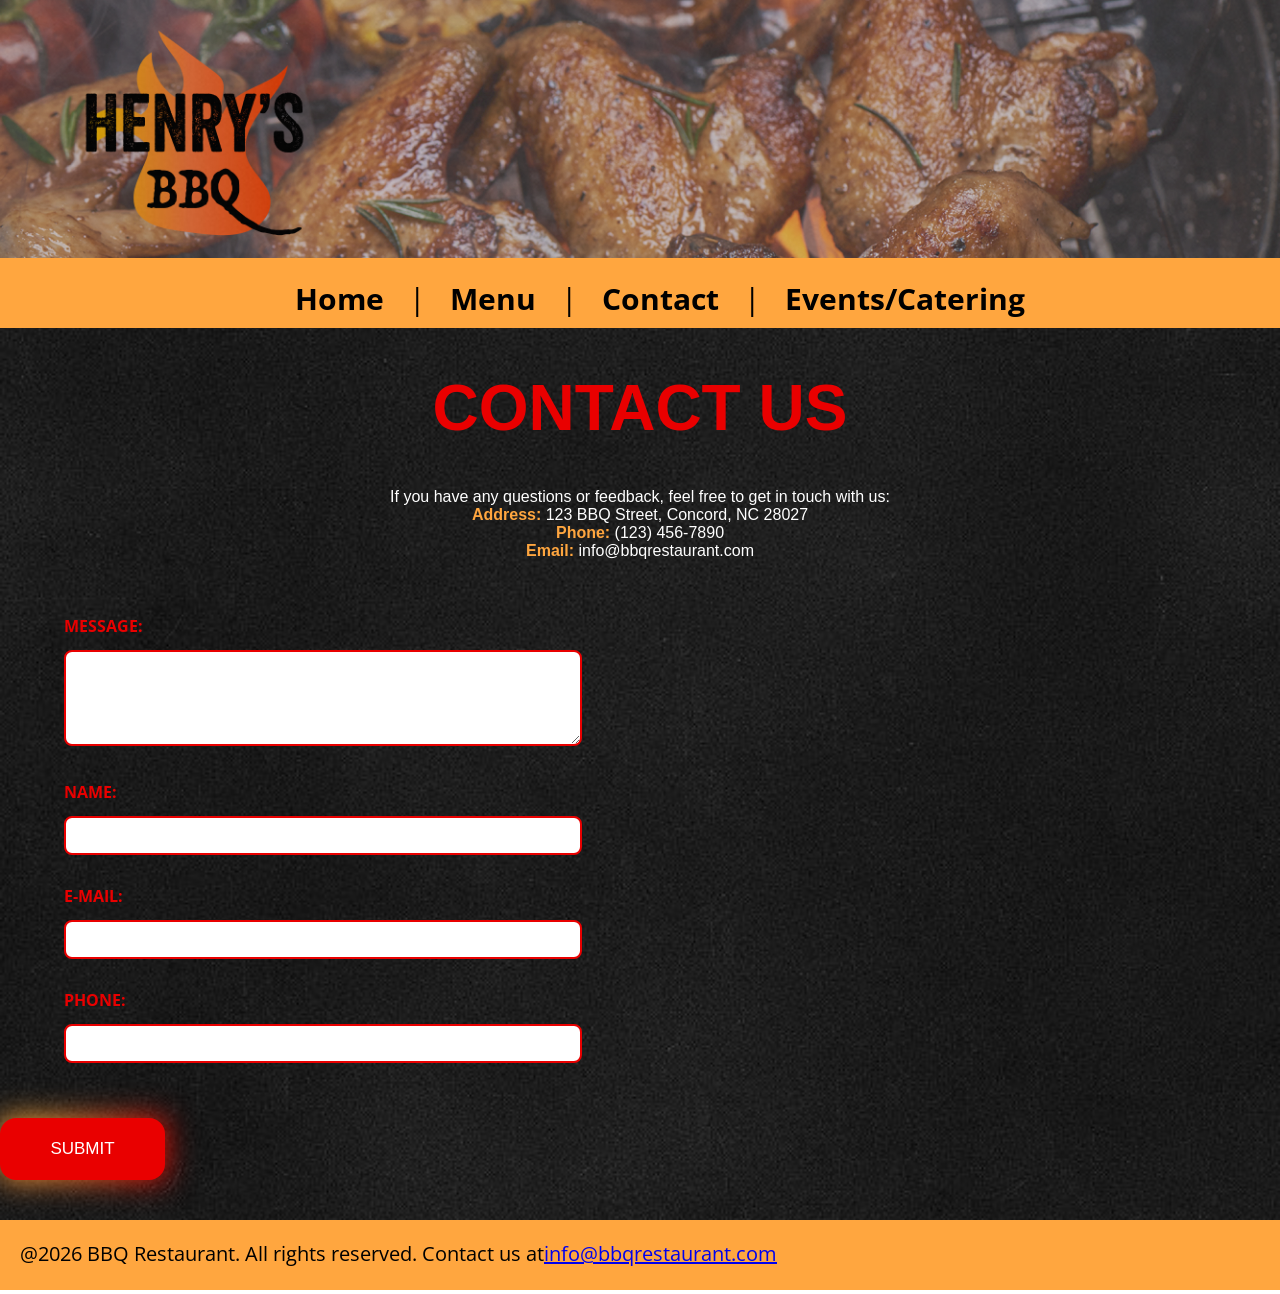
==== contact.html @ 7db2cdcd "Update contact.html" ====
<!DOCTYPE html>
<html lang="en">
  <head>
    <meta charset="utf-8">
    <title>Henry's BBQ</title>
	<link rel="stylesheet" href="style.css">
	<link rel="preconnect" href="https://fonts.googleapis.com">
<link rel="preconnect" href="https://fonts.gstatic.com" crossorigin>
<link href="https://fonts.googleapis.com/css2?family=Open+Sans:ital,wght@0,300..800;1,300..800&display=swap" rel="stylesheet">
  </head>
	<body>
<header>
<img src="logo-banner.png" class="logo-banner">
</header>

<nav> <a href="index.html">Home</a>   |   <a href="menu.html">Menu</a>   |   <a href="contact.html">Contact</a>   |   <a href="events-catering.html">Events/Catering</a> </nav> 

<h1>CONTACT US</h1>
<p style="color: white;">If you have any questions or feedback, feel free to get in touch with us:
<br>
<b style="color: #ffa63f;">Address:</b> 123 BBQ Street, Concord, NC 28027
<br>
<b style="color: #ffa63f;">Phone:</b> (123) 456-7890
<br>
<b style="color: #ffa63f;">Email:</b> info@bbqrestaurant.com
</p>
<form class="contact-container">
	<div class="text-box">
		<label for="message" style="color: #e90000">MESSAGE:</label>
		<textarea id="message" rows="4"></textarea>

		<label for="name" style="color: #e90000">NAME:</label>
		<input type="text" id="name">

		<label for="email" style="color: #e90000">E-MAIL:</label>
		<input type="email" id="email">

		<label for="phone" style="color: #e90000">PHONE:</label>
		<input type="tel" id="phone">
	</div>
</form>
	<button>SUBMIT</button>
<footer>
	@2026 BBQ Restaurant. All rights reserved. Contact us at <a href="mailto:info@bbqrestaurant.com">info@bbqrestaurant.com</a>
</footer>
</body>
</html>
---- style.css ----
body {
    background-image: url("chalkboard.png");
    background-size: cover;
    background-repeat: no-repeat;
    margin: 0;
    font-family: "Open Sans", Arial, Helvetica;
}

.logo-banner {
	opacity: 80%;
    width: 100%;
    height: auto;
    display: block;
    margin: auto;
}

footer {
	background-color: #ffa63f;
	width: 100%;
	height: 30px;
	padding: 20px;
	font-size: 20px;
	text-align: center;
    margin-top: 40px;
	display: flex;
	font-family: "Open Sans", Arial, Helvetica;
}

nav {
    width: 100%;
	height: 30px;
	font-size: 30px;
    background-color: #ffa63f;
    display: flex;
    justify-content: center;
    text-align: center;
    gap: 25px;
    padding: 20px;
	font-family: "Open Sans", Arial, Helvetica;
}

nav a {
    color: black;
    text-decoration: none;
    font-weight: bold;
    transition: color 0.2s ease;
}

nav a:hover {
    color: #e90000;
}

h1 {
	font-family: Veneer, Helvetica, Arial, sans-serif;
	color: #e90000;
	text-align: center;
	font-size: 4rem;

}

p {
	font-family: arial, helvetica, sans-serif;
	text-align: center;

}

.menu-container {
    display: flex;
    flex-direction: column;
    align-items: center;
    gap: 40px;
	background-color: #ffe5aa;
}

.text-box input {
    width: 100%;
    padding: 10px;
    margin: 8px 0 15px;
    border: 2px solid #e90000;
    border-radius: 8px;
    box-sizing: border-box;
}

.fire-list {
    list-style: none;
    padding-left: 0;
}

.fire-list li::before {
    content: "🔥";
    margin-right: 10px;
}

.slideshow-container {
    flex: 1;
    max-width: 600px;
    height: 400px;
	width: 100%;
    position: relative;
}

.slide{
    position:absolute;
    top:0;
    left:0;
    width:100%;
    height:100%;
    object-fit:cover;
    display:none;
    border-radius:15px;
    box-shadow:0 10px 25px rgba(0,0,0,.3);
}

.text-box label {
    display: block;
    margin-top: 15px;
    margin-bottom: 5px;
    font-weight: bold;
}

.text-box{
    width:45%;
}

.contact-container{
    display:flex;
    justify-content:space-between;
    align-items:flex-start;
    width:90%;
    margin:40px auto;
    gap:40px;
}

.text-box textarea {
    width: 100%;
    padding: 10px;
    margin: 8px 0 15px;
    border: 2px solid #e90000;
    border-radius: 8px;
    font-size: 16px;
    resize: vertical;
    box-sizing: border-box;
}

.absolute-center {
    display: flex;
    justify-content: center;
    align-items: center;
    text-align: center;
}

button {
	width: 165px;
	height: 62px;
	cursor: pointer;
	color: white;
	font-size: 17px;
	border-radius: 1rem;
	border: none;
	position: relative;
	background: #e90000;
	transition: 0.1s;
}

button::after {
	content: '';
	width: 100%;
	height: 100%;
	background-image: radial-gradient( circle farthest-corner at 10% 20%, #ffa63f 17.8%, #e90000 100.2% );
	filter: blur(15px);
	z-index: -1;
	position: absolute;
	left: 0;
	top: 0;
}

button:active {
	transform: scale(0.9) rotate(3deg);
	background: radial-gradient( circle farthest-corner at 10% 20%, #ffa63f 17.8%, #e90000 100.2% );
	transition: 0.5s;
}

table {
    border-collapse: collapse;
}

th,
td {
    border: 1px solid #444;
    padding: 15px;
}

.text-container {
    flex: 1;
    min-width: 300px;
    max-width: 500px;
    color: white;
}

.text-container p {
    text-align: left;
    line-height: 1.7;
    color: white;
}

.hero {
    display: flex;
    justify-content: center;
    align-items: flex-start;
    gap: 50px;
    width: 90%;
    max-width: 1200px;
    margin: 40px auto;
    flex-wrap: wrap;
}

.catering-banner {
    display: block;
    width: 90%;
    max-width: 1000px;
    margin: 50px auto;
    border-radius: 15px;
}

.features {
    display: flex;
    justify-content: center;
    gap: 40px;
    flex-wrap: wrap;
    color: #e90000;
    font-weight: bold;
    margin: 40px auto;
    width: 90%;
}
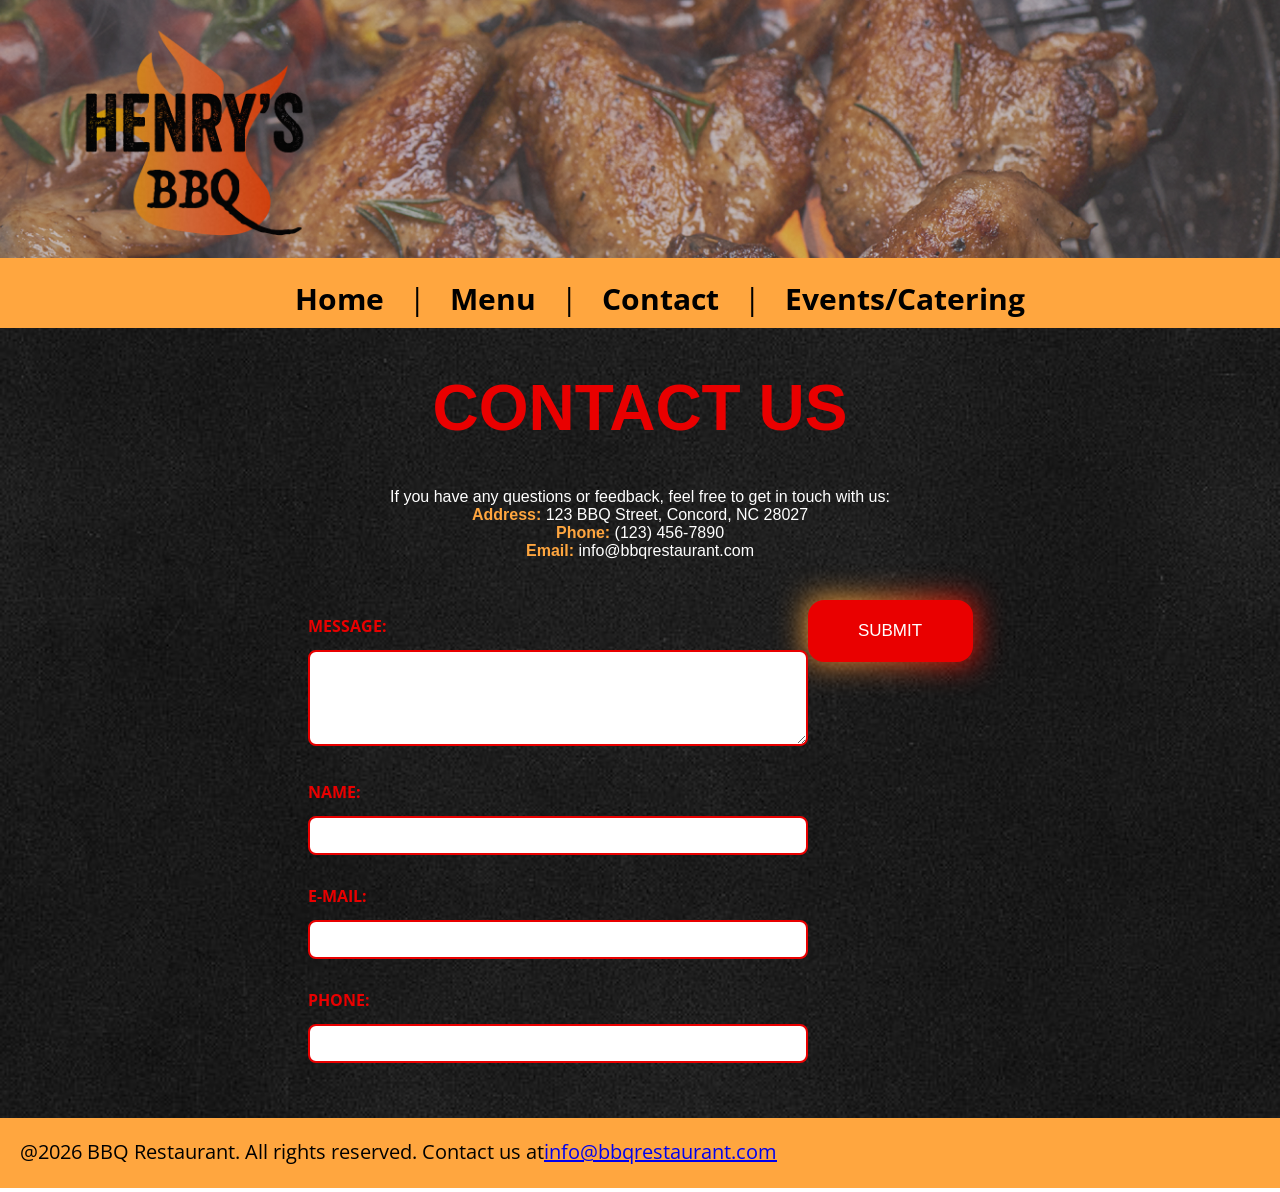
==== commit b7bfc8ad: "Update contact.html" ====
--- a/contact.html
+++ b/contact.html
@@ -38,8 +38,8 @@
 		<label for="phone" style="color: #e90000">PHONE:</label>
 		<input type="tel" id="phone">
 	</div>
+<button>SUBMIT</button>
 </form>
-	<button>SUBMIT</button>
 <footer>
 	@2026 BBQ Restaurant. All rights reserved. Contact us at <a href="mailto:info@bbqrestaurant.com">info@bbqrestaurant.com</a>
 </footer>
--- a/style.css
+++ b/style.css
@@ -122,13 +122,15 @@
     width:45%;
 }
 
-.contact-container{
-    display:flex;
-    justify-content:space-between;
-    align-items:flex-start;
-    width:90%;
-    margin:40px auto;
-    gap:40px;
+.contact-container {
+    display: flex;
+    justify-content: center;
+    margin: 40px auto;
+}
+
+.text-box {
+    width: 100%;
+    max-width: 500px;
 }
 
 .text-box textarea {
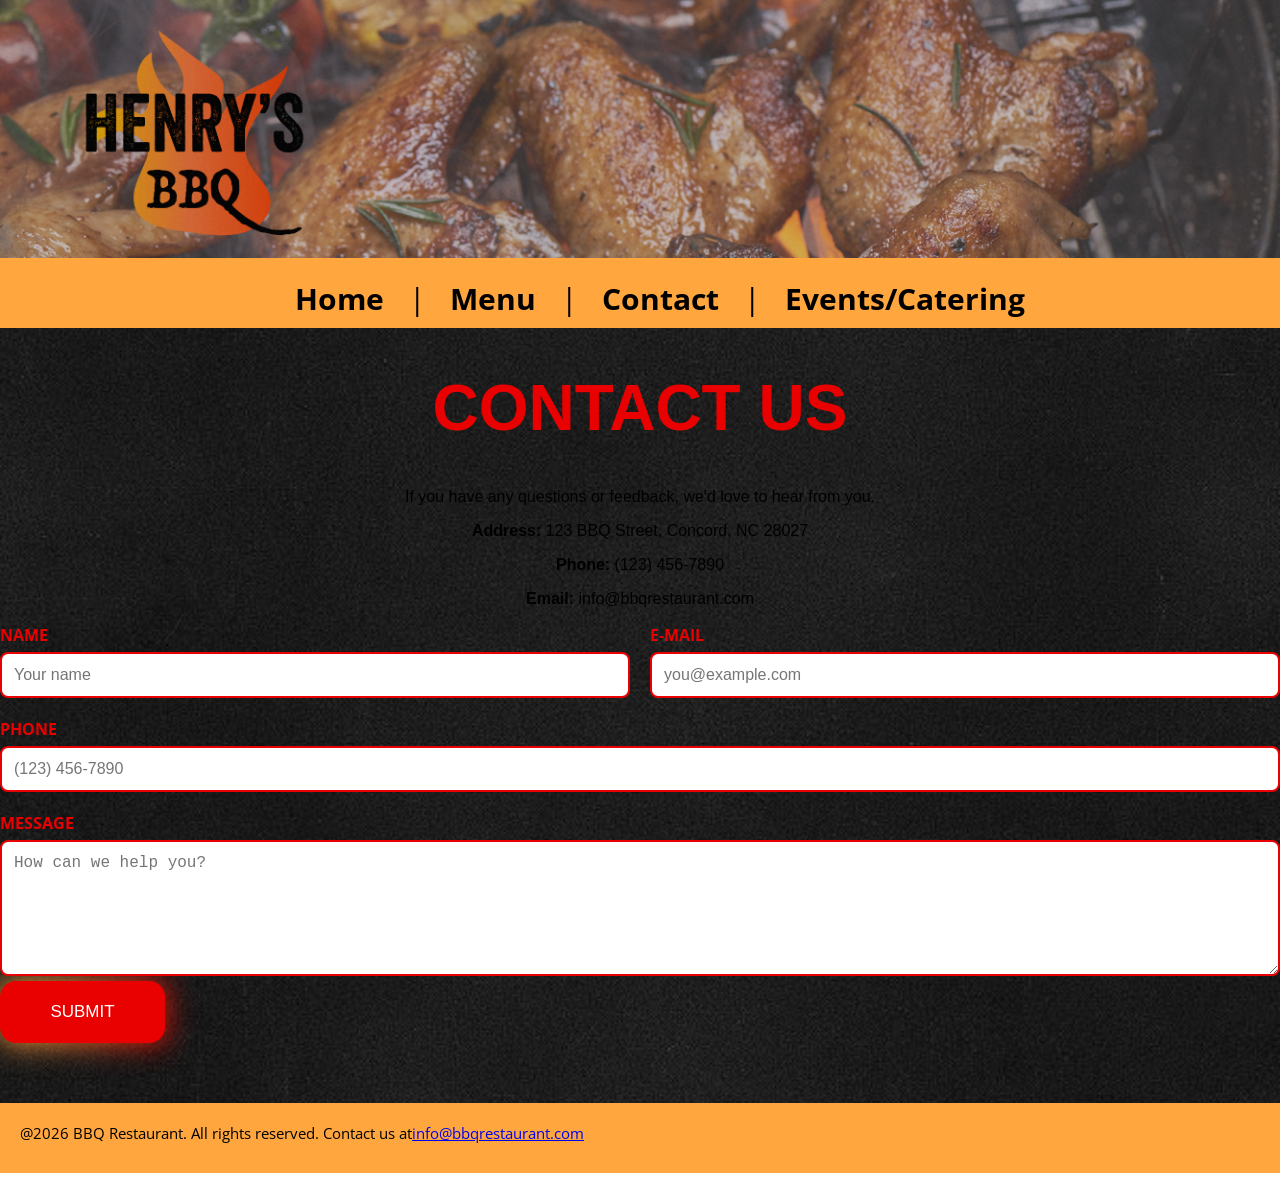
==== commit f7f25d4a: "Update contact.html" ====
--- a/contact.html
+++ b/contact.html
@@ -16,29 +16,41 @@
 <nav> <a href="index.html">Home</a>   |   <a href="menu.html">Menu</a>   |   <a href="contact.html">Contact</a>   |   <a href="events-catering.html">Events/Catering</a> </nav> 
 
 <h1>CONTACT US</h1>
-<p style="color: white;">If you have any questions or feedback, feel free to get in touch with us:
-<br>
-<b style="color: #ffa63f;">Address:</b> 123 BBQ Street, Concord, NC 28027
-<br>
-<b style="color: #ffa63f;">Phone:</b> (123) 456-7890
-<br>
-<b style="color: #ffa63f;">Email:</b> info@bbqrestaurant.com
-</p>
-<form class="contact-container">
-	<div class="text-box">
-		<label for="message" style="color: #e90000">MESSAGE:</label>
-		<textarea id="message" rows="4"></textarea>
+<div class="contact-info">
+    <p>If you have any questions or feedback, we'd love to hear from you.</p>
 
-		<label for="name" style="color: #e90000">NAME:</label>
-		<input type="text" id="name">
+    <p><strong>Address:</strong> 123 BBQ Street, Concord, NC 28027</p>
+    <p><strong>Phone:</strong> (123) 456-7890</p>
+    <p><strong>Email:</strong> info@bbqrestaurant.com</p>
+</div>
+<form class="contact-form">
 
-		<label for="email" style="color: #e90000">E-MAIL:</label>
-		<input type="email" id="email">
+    <div class="form-row">
+        <div class="form-group">
+            <label for="name">NAME</label>
+            <input type="text" id="name" placeholder="Your name" required>
+        </div>
 
-		<label for="phone" style="color: #e90000">PHONE:</label>
-		<input type="tel" id="phone">
-	</div>
-<button>SUBMIT</button>
+        <div class="form-group">
+            <label for="email">E-MAIL</label>
+            <input type="email" id="email" placeholder="you@example.com" required>
+        </div>
+    </div>
+
+    <div class="form-row">
+        <div class="form-group">
+            <label for="phone">PHONE</label>
+            <input type="tel" id="phone" placeholder="(123) 456-7890">
+        </div>
+    </div>
+
+    <div class="form-group">
+        <label for="message">MESSAGE</label>
+        <textarea id="message" rows="6" placeholder="How can we help you?" required></textarea>
+    </div>
+
+    <button type="submit">SUBMIT</button>
+
 </form>
 <footer>
 	@2026 BBQ Restaurant. All rights reserved. Contact us at <a href="mailto:info@bbqrestaurant.com">info@bbqrestaurant.com</a>
--- a/style.css
+++ b/style.css
@@ -19,9 +19,9 @@
 	width: 100%;
 	height: 30px;
 	padding: 20px;
-	font-size: 20px;
+	font-size: 15px;
 	text-align: center;
-    margin-top: 40px;
+    margin-top: 60px;
 	display: flex;
 	font-family: "Open Sans", Arial, Helvetica;
 }
@@ -188,8 +188,30 @@
 
 th,
 td {
-    border: 1px solid #444;
-    padding: 15px;
+    padding: 16px;
+}
+
+.menu tr:not(:last-child) td {
+    border-bottom: 1px solid #ddd;
+}
+
+.menu tr:nth-child(2) {
+    background-color: #ffa63f;
+    color: black;
+    font-weight: bold;
+	text-align: left;
+    line-height: 1.5;
+}
+
+.menu td:nth-child(2) {
+    text-align: left;
+    line-height: 1.5;
+}
+
+.menu td:last-child {
+    color: #e90000;
+    font-weight: bold;
+    font-size: 1.1rem;
 }
 
 .text-container {
@@ -234,3 +256,54 @@
     margin: 40px auto;
     width: 90%;
 }
+
+.menu-title {
+    background-color: #e90000;
+    color: white;
+    font-size: 1.5rem;
+    letter-spacing: 2px;
+    padding: 18px;
+}
+
+.catering-form {
+    max-width: 850px;
+    margin: 40px auto;
+    background: rgba(255,245,220,.95);
+    padding: 35px;
+    border-radius: 15px;
+    box-shadow: 0 6px 15px rgba(0,0,0,.25);
+}
+
+.form-row {
+    display: flex;
+    gap: 20px;
+    margin-bottom: 20px;
+    flex-wrap: wrap;
+}
+
+.form-group {
+    flex: 1;
+    min-width: 250px;
+}
+
+.form-group input,
+.form-group textarea {
+    width: 100%;
+    padding: 12px;
+    border: 2px solid #e90000;
+    border-radius: 8px;
+    font-size: 16px;
+    box-sizing: border-box;
+}
+
+.form-group label {
+    display: block;
+    margin-bottom: 6px;
+    color: #e90000;
+    font-weight: bold;
+}
+
+.catering-form button {
+    display: block;
+    margin: 30px auto 0;
+}
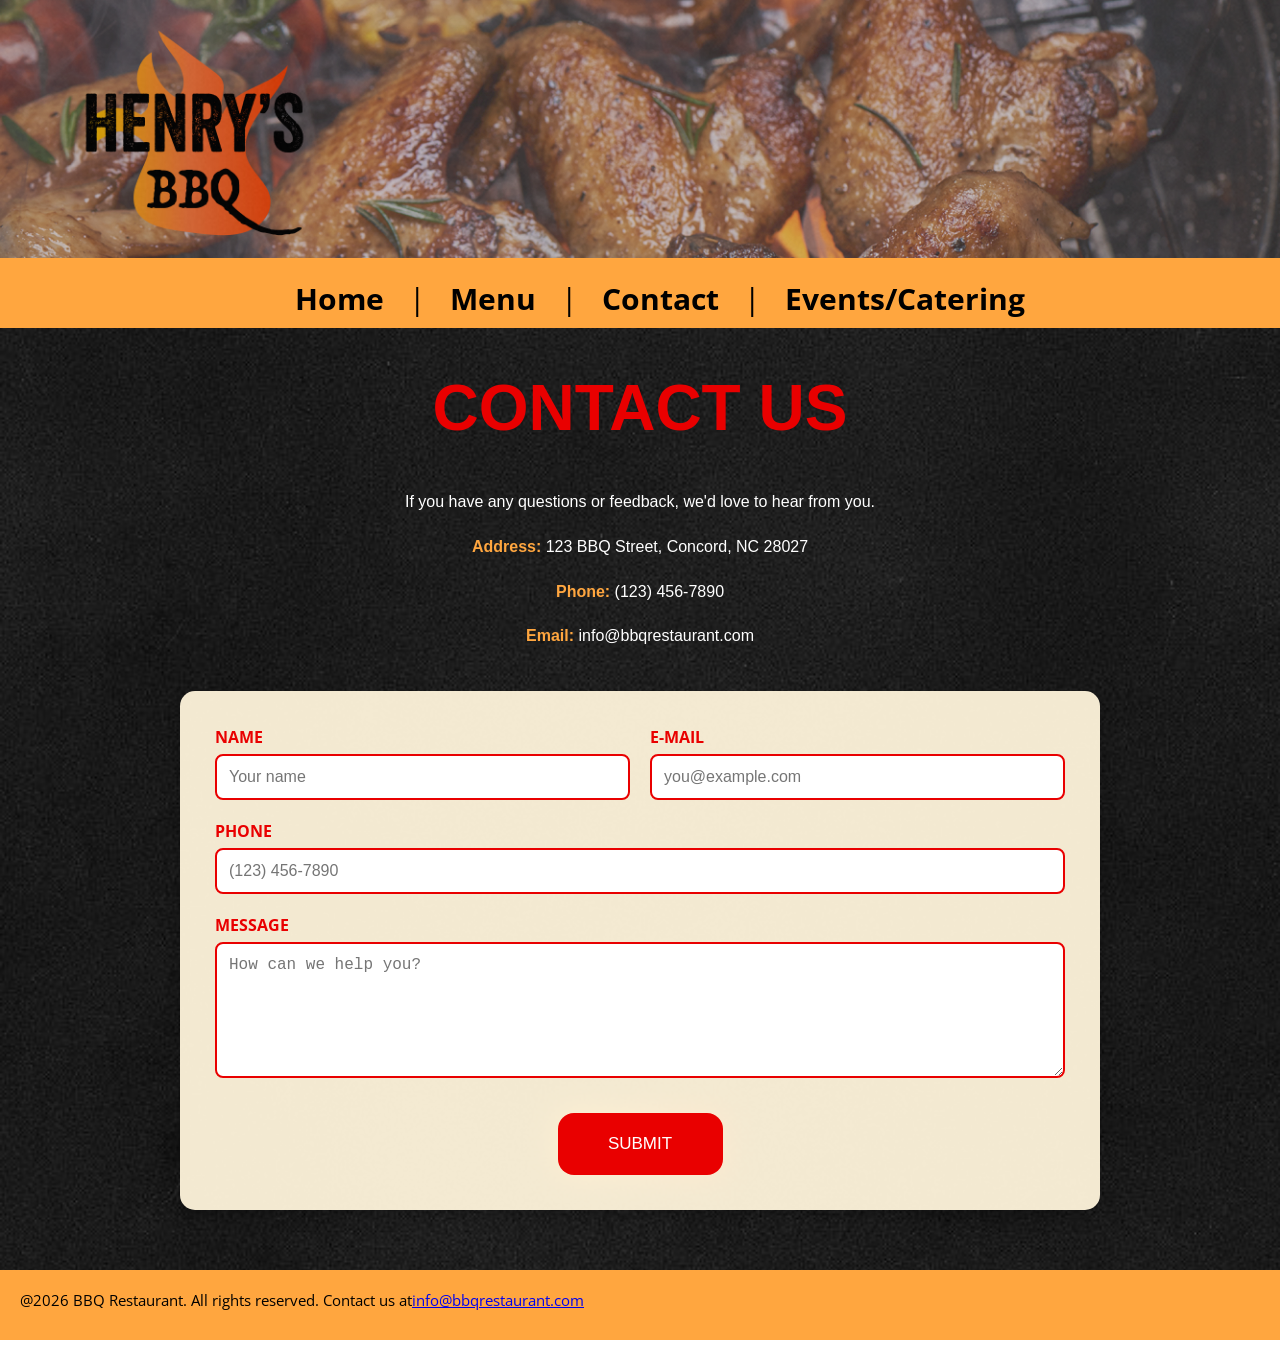
==== commit ded3a6e7: "Update contact.html" ====
--- a/contact.html
+++ b/contact.html
@@ -23,7 +23,7 @@
     <p><strong>Phone:</strong> (123) 456-7890</p>
     <p><strong>Email:</strong> info@bbqrestaurant.com</p>
 </div>
-<form class="contact-form">
+<form class="form-card">
 
     <div class="form-row">
         <div class="form-group">
--- a/style.css
+++ b/style.css
@@ -72,25 +72,6 @@
 	background-color: #ffe5aa;
 }
 
-.text-box input {
-    width: 100%;
-    padding: 10px;
-    margin: 8px 0 15px;
-    border: 2px solid #e90000;
-    border-radius: 8px;
-    box-sizing: border-box;
-}
-
-.fire-list {
-    list-style: none;
-    padding-left: 0;
-}
-
-.fire-list li::before {
-    content: "🔥";
-    margin-right: 10px;
-}
-
 .slideshow-container {
     flex: 1;
     max-width: 600px;
@@ -109,39 +90,6 @@
     display:none;
     border-radius:15px;
     box-shadow:0 10px 25px rgba(0,0,0,.3);
-}
-
-.text-box label {
-    display: block;
-    margin-top: 15px;
-    margin-bottom: 5px;
-    font-weight: bold;
-}
-
-.text-box{
-    width:45%;
-}
-
-.contact-container {
-    display: flex;
-    justify-content: center;
-    margin: 40px auto;
-}
-
-.text-box {
-    width: 100%;
-    max-width: 500px;
-}
-
-.text-box textarea {
-    width: 100%;
-    padding: 10px;
-    margin: 8px 0 15px;
-    border: 2px solid #e90000;
-    border-radius: 8px;
-    font-size: 16px;
-    resize: vertical;
-    box-sizing: border-box;
 }
 
 .absolute-center {
@@ -265,7 +213,7 @@
     padding: 18px;
 }
 
-.catering-form {
+.form-card {
     max-width: 850px;
     margin: 40px auto;
     background: rgba(255,245,220,.95);
@@ -303,7 +251,18 @@
     font-weight: bold;
 }
 
-.catering-form button {
+.form-card button {
     display: block;
     margin: 30px auto 0;
 }
+
+.contact-info {
+    color: white;
+    text-align: center;
+    margin-bottom: 30px;
+    line-height: 1.8;
+}
+
+.contact-info strong {
+    color: #ffa63f;
+}
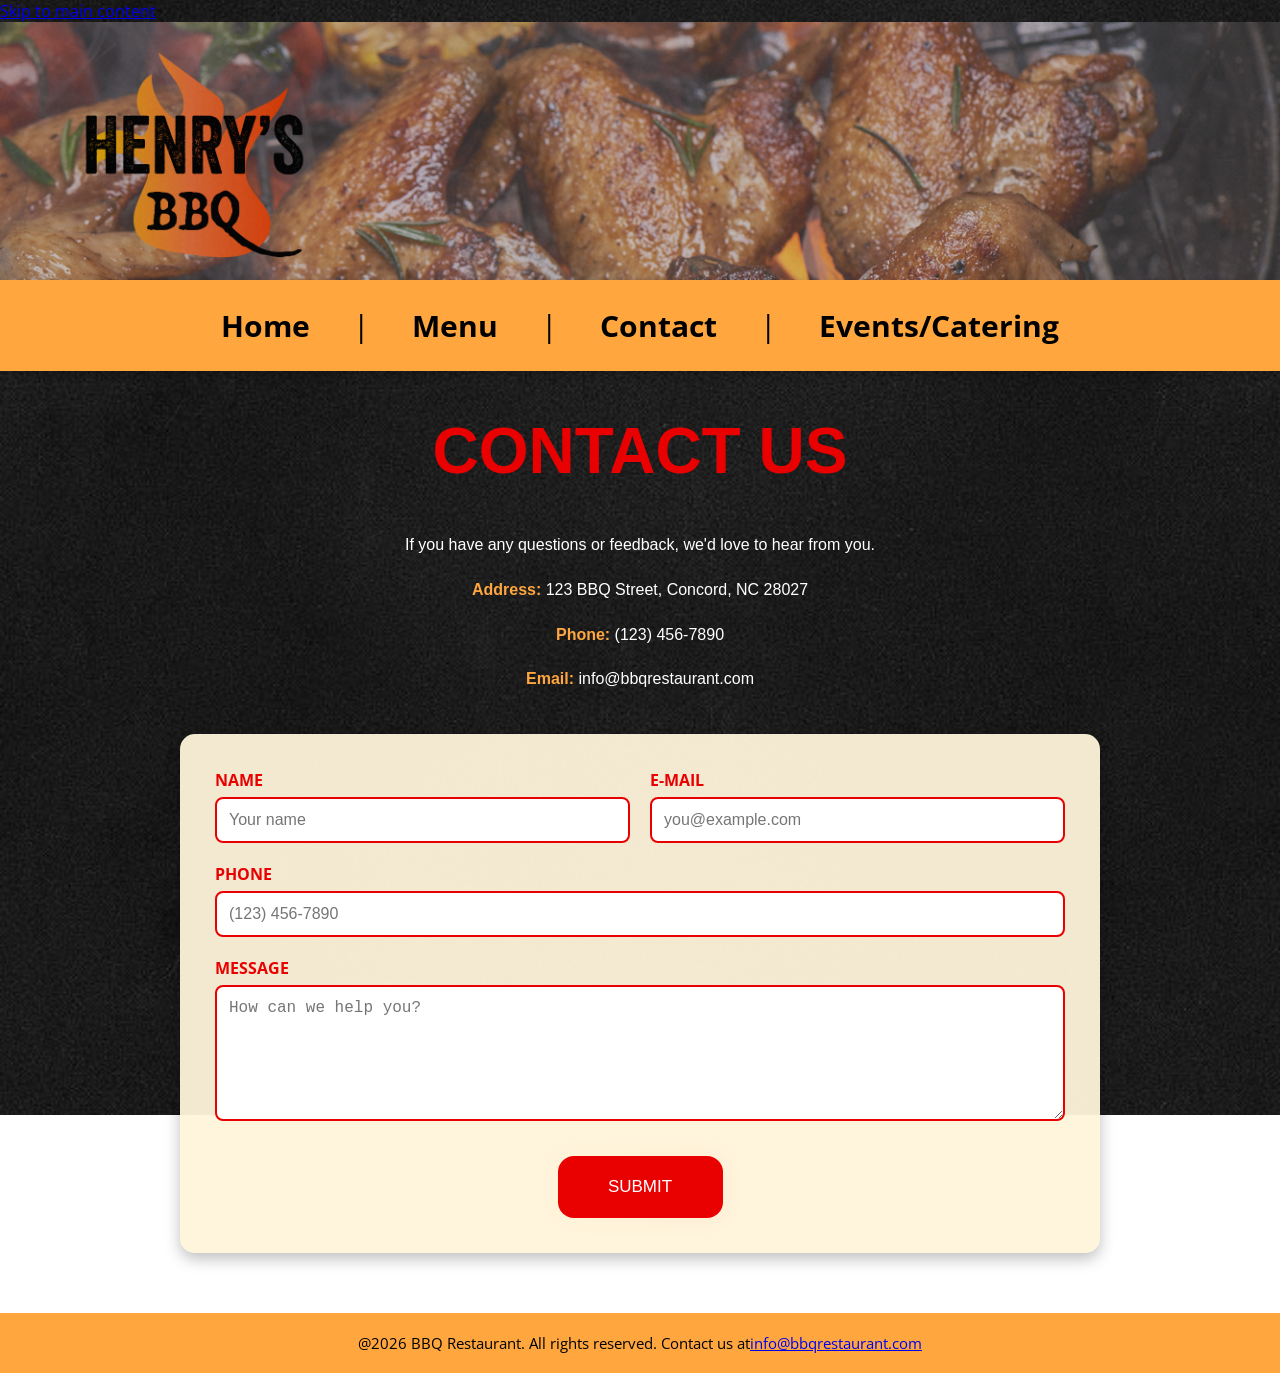
==== commit d1daa765: "Update contact.html" ====
--- a/contact.html
+++ b/contact.html
@@ -9,6 +9,9 @@
 <link href="https://fonts.googleapis.com/css2?family=Open+Sans:ital,wght@0,300..800;1,300..800&display=swap" rel="stylesheet">
   </head>
 	<body>
+<a class="skip-link" href="#main-content">
+    Skip to main content
+</a>
 <header>
 <img src="logo-banner.png" class="logo-banner">
 </header>
--- a/style.css
+++ b/style.css
@@ -4,6 +4,9 @@
     background-repeat: no-repeat;
     margin: 0;
     font-family: "Open Sans", Arial, Helvetica;
+	background-position: center;
+    background-attachment: fixed;
+	animation: fadeIn .6s ease;
 }
 
 .logo-banner {
@@ -15,47 +18,57 @@
 }
 
 footer {
-	background-color: #ffa63f;
-	width: 100%;
-	height: 30px;
-	padding: 20px;
-	font-size: 15px;
-	text-align: center;
+    background-color: #ffa63f;
+    width: 100%;
+    padding: 20px;
+    font-size: 15px;
+    font-family: "Open Sans", Arial, Helvetica;
     margin-top: 60px;
-	display: flex;
-	font-family: "Open Sans", Arial, Helvetica;
+    display: flex;
+    justify-content: center;
+    align-items: center;
+	box-sizing: border-box;
 }
 
 nav {
     width: 100%;
-	height: 30px;
 	font-size: 30px;
     background-color: #ffa63f;
     display: flex;
     justify-content: center;
-    text-align: center;
+    align-items: center;
     gap: 25px;
-    padding: 20px;
+    padding: 15px 0;
+	position: sticky;
+    top: 0;
+    z-index: 1000;
 	font-family: "Open Sans", Arial, Helvetica;
+	box-shadow: 0 3px 10px rgba(0,0,0,.2);
 }
 
 nav a {
     color: black;
     text-decoration: none;
     font-weight: bold;
-    transition: color 0.2s ease;
+    padding: 10px 18px;
+    border-radius: 8px;
+    background-size: 200% 200%;
+    transition: all 0.4s ease;
 }
 
 nav a:hover {
+    color: white;
+    background: linear-gradient( 90deg, #ffa63f, #ff6b35, #e90000 );
+    background-size: 200% 200%;
+    background-position: right center;
+    transform: translateY(-2px);
+}
+
+h1 {
+    font-family: Veneer, Helvetica, Arial, sans-serif;
     color: #e90000;
-}
-
-h1 {
-	font-family: Veneer, Helvetica, Arial, sans-serif;
-	color: #e90000;
-	text-align: center;
-	font-size: 4rem;
-
+    text-align: center;
+    font-size: clamp(2.5rem, 6vw, 4rem);
 }
 
 p {
@@ -69,7 +82,12 @@
     flex-direction: column;
     align-items: center;
     gap: 40px;
-	background-color: #ffe5aa;
+    background-color: #ffe5aa;
+    width: 80%;
+    max-width: 1000px;
+    margin: 40px auto;
+    padding: 30px;
+    border-radius: 15px;
 }
 
 .slideshow-container {
@@ -90,6 +108,11 @@
     display:none;
     border-radius:15px;
     box-shadow:0 10px 25px rgba(0,0,0,.3);
+	transition: transform .4s ease, opacity .8s ease;
+}
+
+.slide:hover {
+    transform: scale(1.02);
 }
 
 .absolute-center {
@@ -112,6 +135,12 @@
 	transition: 0.1s;
 }
 
+button:hover {
+    background: #c50000;
+    transform: translateY(-2px);
+	box-shadow: 0 8px 20px rgba(0,0,0,.25);
+}
+
 button::after {
 	content: '';
 	width: 100%;
@@ -154,12 +183,35 @@
 .menu td:nth-child(2) {
     text-align: left;
     line-height: 1.5;
+	width: 40%;
 }
 
 .menu td:last-child {
     color: #e90000;
     font-weight: bold;
     font-size: 1.1rem;
+	width: 15%;
+    text-align: right;
+}
+
+.menu {
+    width: 100%;
+    table-layout: fixed;
+}
+
+.menu td:first-child {
+    width: 45%;
+}
+
+.menu th {
+    background-color: #ffa63f;
+    font-weight: bold;
+    padding: 20px;
+}
+
+.menu tr:first-child th {
+    background-color: transparent;
+    font-size: 2rem;
 }
 
 .text-container {
@@ -208,7 +260,7 @@
 .menu-title {
     background-color: #e90000;
     color: white;
-    font-size: 1.5rem;
+    font-size: 2rem;
     letter-spacing: 2px;
     padding: 18px;
 }
@@ -266,3 +318,155 @@
 .contact-info strong {
     color: #ffa63f;
 }
+
+.form-group input:focus,
+.form-group textarea:focus {
+    outline: none;
+    border-color: #ffa63f;
+    box-shadow: 0 0 8px rgba(255,166,63,.5);
+}
+
+.event-list {
+    background-color: #ffe5aa;
+    padding: 20px 30px;
+    border-radius: 12px;
+    width: 100%;
+	display: flex;
+    justify-content: center;
+    gap: 40px;
+    flex-wrap: wrap;
+    background: radial-gradient( circle, #ffa63f 17.8%, #e90000 100.2% );
+    font-weight: bold;
+    margin: 40px auto;
+	color: white;
+}
+
+.map-container {
+    width: 100%;
+    margin-top: 40px;
+}
+
+.map-container iframe {
+    display: block;
+    width: 100%;
+    height: 500px;
+    border: none;
+	border-radius: 15px;
+    overflow: hidden;
+    box-shadow: 0 10px 25px rgba(0,0,0,.25);
+}
+
+.menu tr:nth-child(2) th:last-child {
+    text-align: right;
+}
+
+.testimonials {
+    background-color: #e90000;
+    color: white;
+    text-align: center;
+    padding: 40px 20px;
+    border-radius: 15px;
+    width: 90%;
+    max-width: 1000px;
+    margin: 40px auto;
+    box-shadow: 0 8px 20px rgba(0,0,0,.25);
+}
+
+.location,
+.hours {
+    background-color: #222;
+    color: white;
+    padding: 25px;
+    border-radius: 15px;
+    flex: 1;
+    min-width: 250px;
+    text-align: center;
+    box-shadow: 0 8px 20px rgba(0,0,0,.2);
+}
+
+.info-container {
+    display: flex;
+    gap: 30px;
+    justify-content: center;
+    flex-wrap: wrap;
+    width: 90%;
+    max-width: 1000px;
+    margin: 40px auto;
+}
+
+html {
+    scroll-behavior: smooth;
+}
+
+@keyframes fadeIn {
+    from {
+        opacity: 0;
+        transform: translateY(10px);
+    }
+
+    to {
+        opacity: 1;
+        transform: translateY(0);
+    }
+}
+
+.menu tr:nth-child(even):not(:first-child):not(:nth-child(2)) {
+    background: rgba(255,166,63,.08);
+}
+
+@media (max-width: 768px) {
+
+    nav {
+        flex-direction: column;
+        gap: 10px;
+        font-size: 20px;
+        padding: 10px;
+    }
+
+    .hero {
+        flex-direction: column;
+        align-items: center;
+        text-align: center;
+    }
+
+    .text-container {
+        max-width: 100%;
+    }
+
+    .slideshow-container {
+        max-width: 100%;
+        height: 250px;
+    }
+
+    .menu-container,
+    .form-card {
+        width: 95%;
+        padding: 20px;
+    }
+
+    h1 {
+        font-size: 2.8rem;
+    }
+
+    .features {
+        flex-direction: column;
+        gap: 20px;
+    }
+}
+
+.testimonials,
+.location,
+.hours,
+.form-card,
+.menu-container {
+    transition: transform .3s ease, box-shadow .3s ease;
+}
+
+.testimonials:hover,
+.location:hover,
+.hours:hover,
+.form-card:hover,
+.menu-container:hover {
+    transform: translateY(-5px);
+    box-shadow: 0 15px 35px rgba(0,0,0,.25);
+}
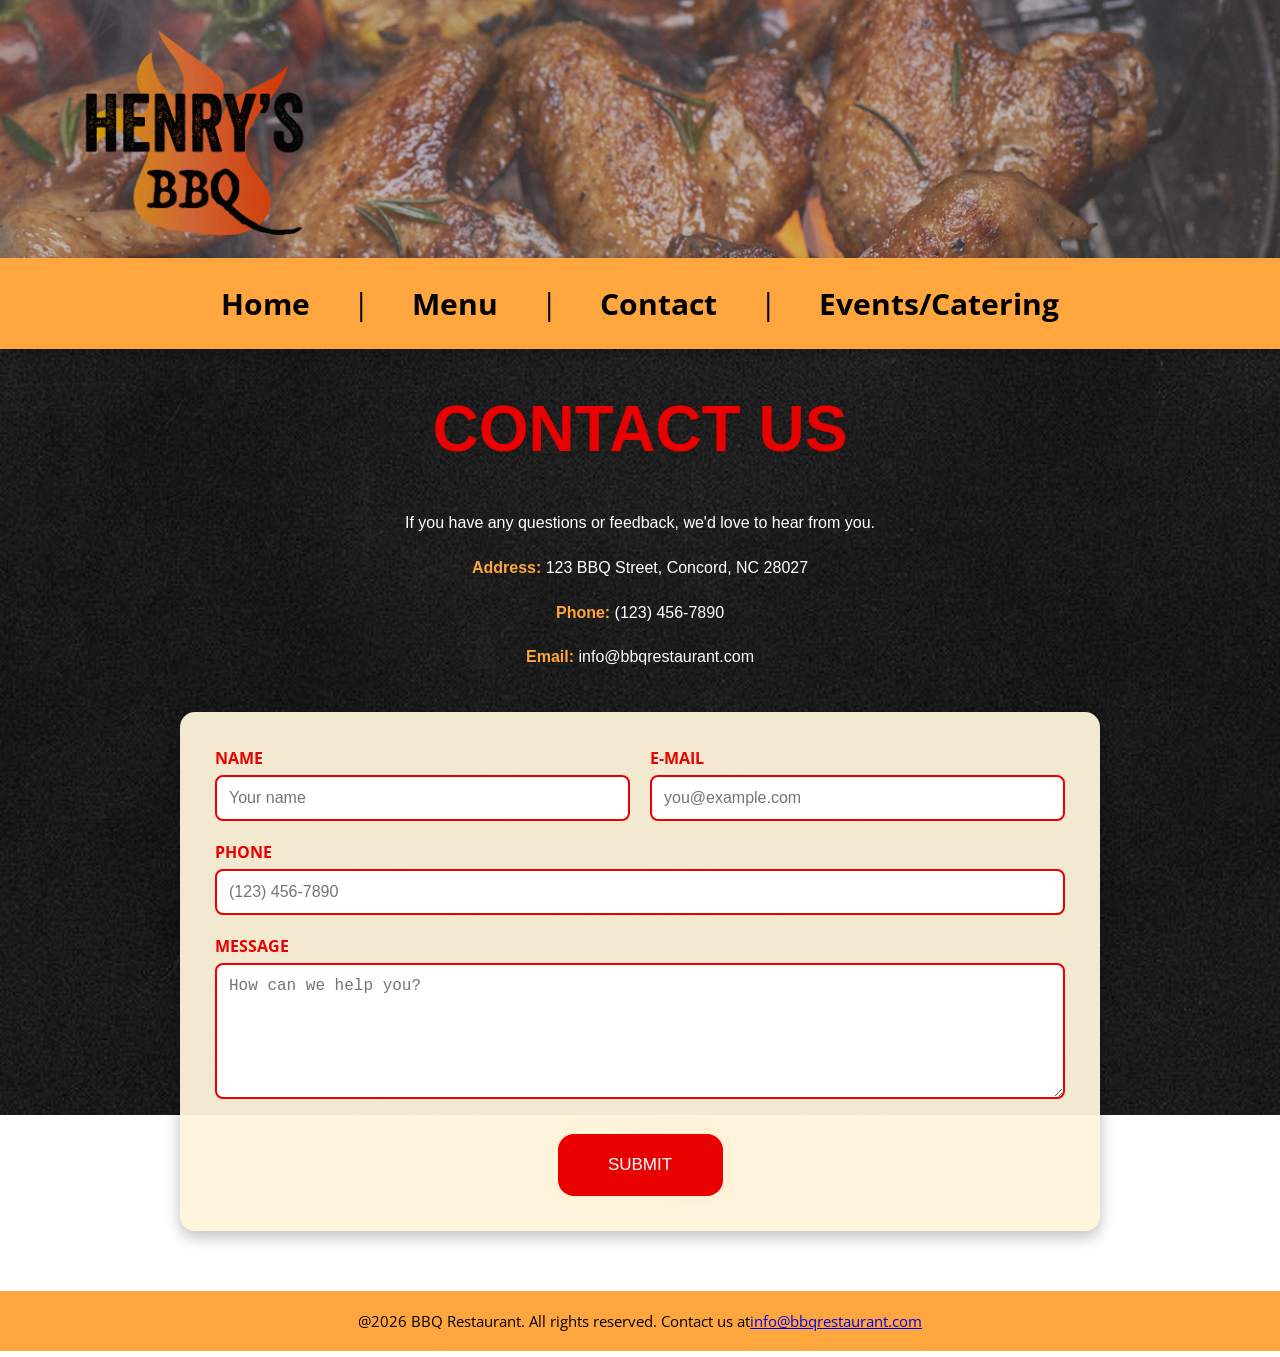
==== commit 30a26ca9: "Update contact.html" ====
--- a/contact.html
+++ b/contact.html
@@ -7,11 +7,13 @@
 	<link rel="preconnect" href="https://fonts.googleapis.com">
 <link rel="preconnect" href="https://fonts.gstatic.com" crossorigin>
 <link href="https://fonts.googleapis.com/css2?family=Open+Sans:ital,wght@0,300..800;1,300..800&display=swap" rel="stylesheet">
+<link rel="icon" type="image/png" href="favicon.png">
   </head>
 	<body>
 <a class="skip-link" href="#main-content">
     Skip to main content
 </a>
+		<main id="main-content">
 <header>
 <img src="logo-banner.png" class="logo-banner">
 </header>
--- a/style.css
+++ b/style.css
@@ -470,3 +470,41 @@
     transform: translateY(-5px);
     box-shadow: 0 15px 35px rgba(0,0,0,.25);
 }
+
+.skip-link {
+    position: absolute;
+    left: -9999px;
+    top: 10px;
+}
+
+.skip-link:focus {
+    left: 20px;
+    background: white;
+    color: black;
+    padding: 10px;
+    z-index: 1000;
+}
+
+.menu-button {
+	display: inline-block;
+    background-color: #e90000;
+    color: white;
+    text-decoration: none;
+    padding: 16px 32px;
+    border-radius: 12px;
+    font-size: 1.2rem;
+    font-weight: bold;
+    transition: all 0.3s ease;
+    box-shadow: 0 5px 15px rgba(0,0,0,0.25);
+}
+
+.menu-button:hover {
+    background-color: #c50000;
+    transform: translateY(-3px);
+    box-shadow: 0 8px 20px rgba(0,0,0,0.35);
+}
+
+.menu-button:focus {
+    outline: 3px solid #ffa63f;
+    outline-offset: 3px;
+}
